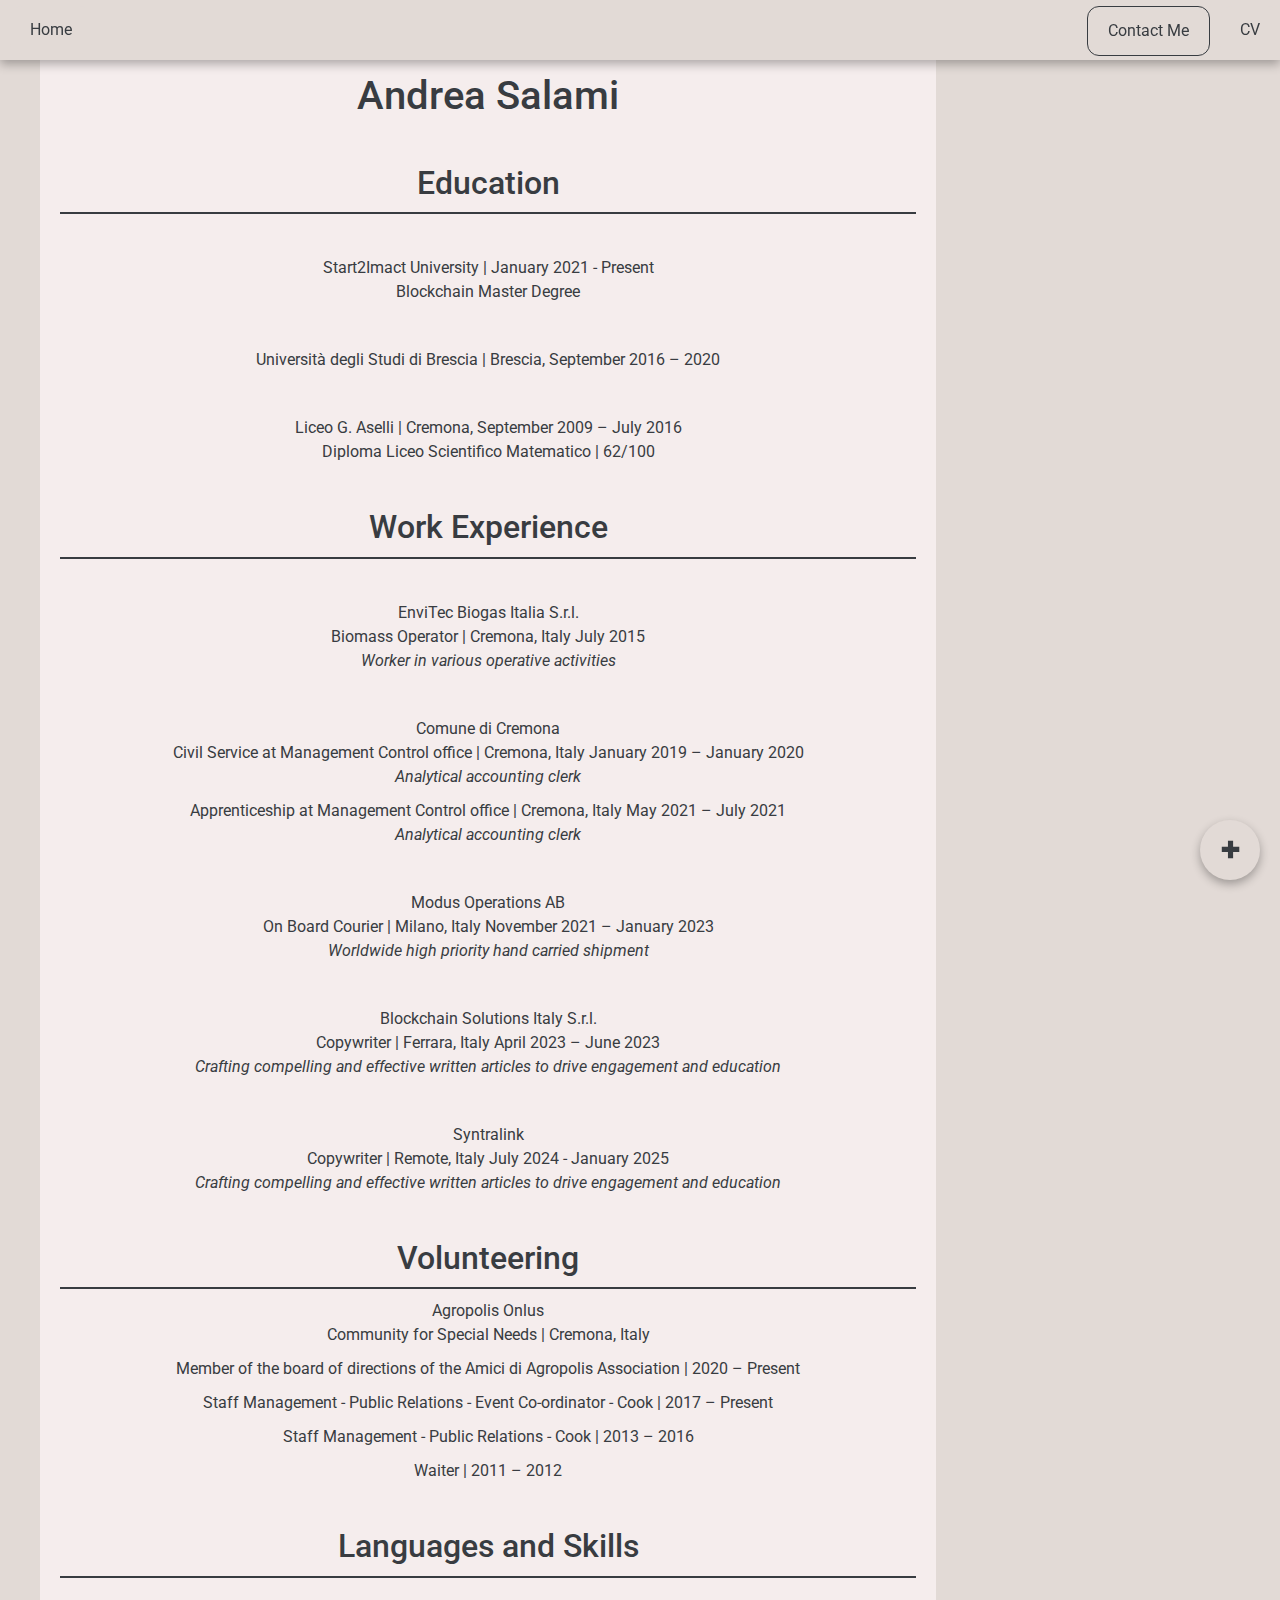
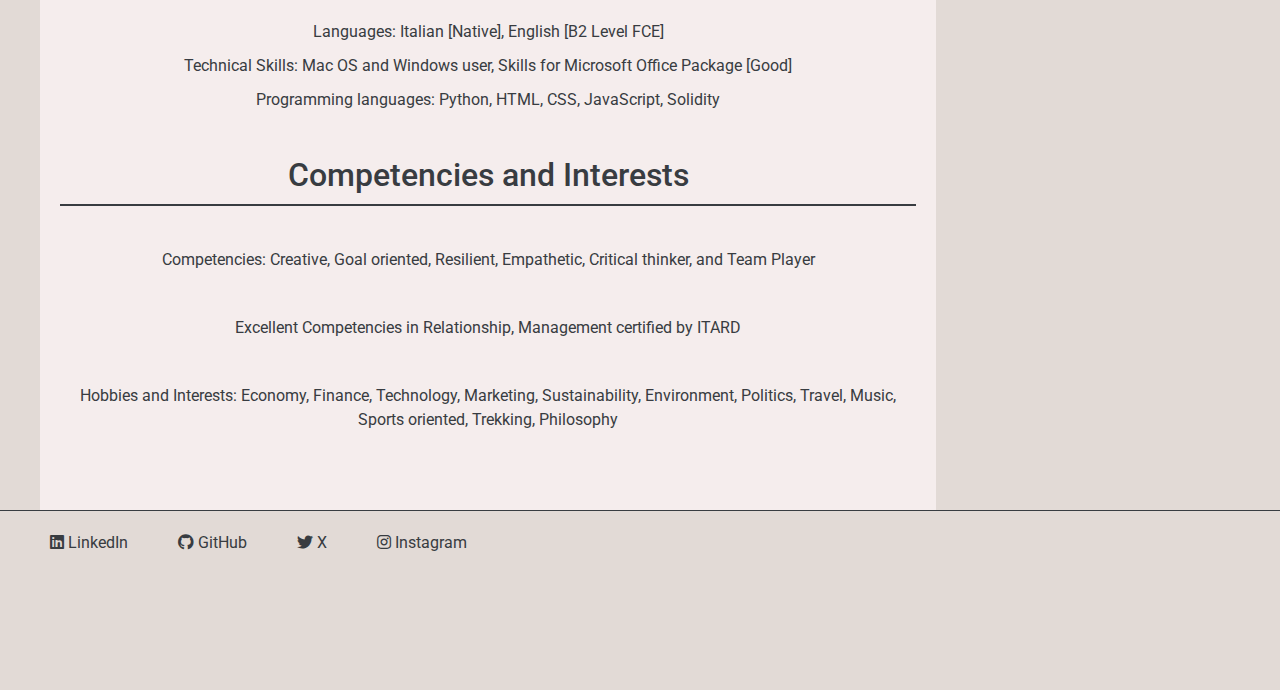
==== curriculum.html @ 58f9d983 "Here'my first commit" ====
<!DOCTYPE html>
<html lang="en">
<head>
    <meta charset="UTF-8">
    <meta name="viewport" content="width=device-width, initial-scale=1.0">
    <title>andreasalami.io/curriculum</title>

    <link rel="apple-touch-icon" sizes="180x180" href="/apple-touch-icon.png">
    <link rel="icon" type="image/png" sizes="32x32" href="/favicon-32x32.png">
    <link rel="icon" type="image/png" sizes="16x16" href="/favicon-16x16.png">
    <link rel="manifest" href="/site.webmanifest">
    <link rel="icon" href="/images/favicon.ico" type="image/x-icon">
    
    <link href="https://cdn.jsdelivr.net/npm/bootstrap@5.3.3/dist/css/bootstrap.min.css" rel="stylesheet">
    <link rel="stylesheet" href="styles.css">
    <link rel="preconnect" href="https://fonts.googleapis.com">
    <link rel="preconnect" href="https://fonts.gstatic.com" crossorigin>
    <link href="https://fonts.googleapis.com/css2?family=Roboto:ital,wght@0,100;0,300;0,400;0,500;0,700;0,900;1,100;1,300;1,400;1,500;1,700;1,900&display=swap" rel="stylesheet"> 
    <link rel="stylesheet" href="https://cdnjs.cloudflare.com/ajax/libs/font-awesome/5.15.3/css/all.min.css"> 

    <meta property="og:title" content="Andrea Salami - Curriculum">
    <meta property="og:description" content="Andrea Salami's Curriculum Vitae">
    <meta property="og:url" content="https://www.andreasalami.com/curriculum.html">
    <meta property="og:type" content="curriculum">

    <meta property="og:title" content="Andrea Salami - LinkedIn">
    <meta property="og:description" content="Visita il profilo LinkedIn di Andrea Salami">   
    <meta property="og:url" content="https://www.linkedin.com/in/andrea-salami-204908209/">
    <meta property="og:type" content="profile">

    <meta property="og:title" content="Andrea Salami - GitHub">
    <meta property="og:description" content="Visita il profilo GitHub di Andrea Salami">    
    <meta property="og:url" content="https://github.com/sala95">
    <meta property="og:type" content="profile">

    <meta property="og:title" content="Andrea Salami - X">
    <meta property="og:description" content="Visita il profilo X di Andrea Salami">
    <meta property="og:url" content="https://x.com/salami_andrea">
    <meta property="og:type" content="profile">

    <meta property="og:title" content="L'Agro ai Giovani - Instagram">
    <meta property="og:description" content="Visita il profilo Instagram di L'Agro ai Giovani">
    <meta property="og:url" content="https://www.instagram.com/lagroaigiovani/">
    <meta property="og:type" content="profile">
</head>
<body>
    <nav class="top-bar">
        <div class="home">
            <a href="index.html">Home</a>           
        </div>
        <div class="cv">
            <a href="curriculum.html">CV</a>           
        </div>
        <div class="contact">
            <a href="form.html">Contact Me</a>           
        </div>
    </nav>
    <div class="background">   
        <div class="curriculum-box">
            <header>
                <h1>Andrea Salami</h1>
            </header>
            <br>
            <section>
                <h2>Education</h2>
                <br>
                <p>Start2Imact University | January 2021 - Present<br>
                Blockchain Master Degree</p>
                <br>
                <p>Università degli Studi di Brescia | Brescia, September 2016 – 2020</p>
                <br>
                <p>Liceo G. Aselli | Cremona, September 2009 – July 2016<br>
                Diploma Liceo Scientifico Matematico | 62/100</p>
            </section>
            <br>
            <section>
                <h2>Work Experience</h2>
                <br>
                <p>EnviTec Biogas Italia S.r.l.<br>
                Biomass Operator | Cremona, Italy July 2015<br>
                <em>Worker in various operative activities</em></p>
                <br>
                <p>Comune di Cremona<br>
                Civil Service at Management Control office | Cremona, Italy January 2019 – January 2020<br>
                <em>Analytical accounting clerk</em></p>
                <p>Apprenticeship at Management Control office | Cremona, Italy May 2021 – July 2021<br>
                <em>Analytical accounting clerk</em></p>
                <br>
                <p>Modus Operations AB<br>
                On Board Courier | Milano, Italy November 2021 – January 2023<br>
                <em>Worldwide high priority hand carried shipment</em></p>
                <br>
                <p>Blockchain Solutions Italy S.r.l.<br>
                Copywriter | Ferrara, Italy April 2023 – June 2023<br>
                <em>Crafting compelling and effective written articles to drive engagement and education</em></p>
                <br>
                <p>Syntralink<br>
                Copywriter | Remote, Italy July 2024 - January 2025<br>
                <em>Crafting compelling and effective written articles to drive engagement and education</em></p>
            </section>
            <br>
            <section>
                <h2>Volunteering</h2>
                <p>Agropolis Onlus<br>
                Community for Special Needs | Cremona, Italy</p>
                <p>Member of the board of directions of the Amici di Agropolis Association | 2020 – Present</p>
                <p>Staff Management - Public Relations - Event Co-ordinator - Cook | 2017 – Present</p>
                <p>Staff Management - Public Relations - Cook | 2013 – 2016</p>
                <p>Waiter | 2011 – 2012</p>
            </section>
            <br>
            <section>
                <h2>Languages and Skills</h2>
                <br>
                <p>Languages: Italian [Native], English [B2 Level FCE]</p>
                <p>Technical Skills: Mac OS and Windows user, Skills for Microsoft Office Package [Good]</p>
                <p>Programming languages: Python, HTML, CSS, JavaScript, Solidity</p>
            </section>
            <br>
            <section>
                <h2>Competencies and Interests</h2>
                <br>
                <p>Competencies: Creative, Goal oriented, Resilient, Empathetic, Critical thinker, and Team Player</p>
                <br>
                <p>Excellent Competencies in Relationship, Management certified by ITARD</p>
                <br>
                <p>Hobbies and Interests: Economy, Finance, Technology, Marketing, Sustainability, Environment, Politics, Travel, Music, Sports oriented, Trekking, Philosophy</p>
                <br>
            </section>
        </div>   
    </div>
    <div class="sticky-menu">
        <input type="checkbox" id="menu-toggle">
        <label for="menu-toggle" class="menu-toggle-label"></label>
        <ul class="menu-items">
            <li><a href="index.html">Home</a></li>
            <li><a href="form.html">Form</a></li>
            <li><a href="curriculum.html">CV</a></li>
        </ul>
    </div>
    <nav class="bottom-bar">
        <div class="social-links">
            <a href="https://www.linkedin.com/in/andrea-salami-204908209/" target="_blank">
                <i class="fab fa-linkedin"></i> LinkedIn
            </a>
        </div>
        <br>
        <div class="social-links">
            <a href="https://github.com/sala95" target="_blank">
                <i class="fab fa-github"></i> GitHub
            </a>
        </div>
        <br>
        <div class="social-links">
            <a href="https://x.com/salami_andrea" target="_blank">
                <i class="fab fa-twitter"></i> X
            </a>
        </div>
        <div class="social-links">
            <a href="https://www.instagram.com/lagroaigiovani/" target="_blank">
                <i class="fab fa-instagram"></i> Instagram
            </a>
        </div>
    </nav>
</body>
</html>
---- styles.css ----
@charset "UTF-8";
* {
  margin: 0;
  padding: 0;
  box-sizing: border-box;
}

a {
  color: rgb(56, 60, 65);
  text-decoration: none;
  background-color: transparent;
}

.page {
  display: flex;
  flex-wrap: wrap;
  justify-content: flex-start;
}

/* From here top and bottom bar css */
.top-bar, .bottom-bar, .social-links, .menu-toggle-label, .menu-items a {
  background-color: rgb(226, 218, 214);
}

.top-bar {
  position: fixed;
  background-color: rgb(226, 218, 214);
  width: 100%;
  height: 60px;
  min-height: 60px;
  box-shadow: 0px 4px 10px 0px rgba(0, 0, 0, 0.3);
}

.bottom-bar {
  width: 100%;
  height: 180px;
  display: flex;
  justify-content: flex-start;
  font-family: "Roboto", sans-serif;
  font-weight: 400;
  border-top: solid 1px rgb(56, 60, 65);
}

.home {
  background-color: rgb(226, 218, 214);
  color: rgb(245, 237, 237) !important;
  padding: 12px 15px;
  margin: 6px 10px;
  font-family: "Roboto", sans-serif;
  font-weight: 400;
  text-align: center;
  text-decoration: none;
  padding-top: 12px;
  padding-bottom: 12px;
  padding-left: 20px;
  padding-right: 20px;
  border-radius: 12px;
  margin-bottom: 0px;
  margin-right: 0px;
  float: right;
  position: relative;
  cursor: pointer;
  float: left;
}

.cv {
  background-color: rgb(226, 218, 214);
  color: rgb(245, 237, 237) !important;
  padding: 12px 15px;
  margin: 6px 10px;
  font-family: "Roboto", sans-serif;
  font-weight: 400;
  text-align: center;
  text-decoration: none;
  padding-top: 12px;
  padding-bottom: 12px;
  padding-left: 20px;
  padding-right: 20px;
  border-radius: 12px;
  margin-bottom: 0px;
  margin-right: 0px;
  float: right;
  position: relative;
  cursor: pointer;
  border-radius: 12px;
  float: right;
}

.contact {
  background-color: rgb(226, 218, 214);
  color: rgb(245, 237, 237) !important;
  padding: 12px 15px;
  margin: 6px 10px;
  font-family: "Roboto", sans-serif;
  font-weight: 400;
  text-align: center;
  text-decoration: none;
  padding-top: 12px;
  padding-bottom: 12px;
  padding-left: 20px;
  padding-right: 20px;
  border-radius: 12px;
  margin-bottom: 0px;
  margin-right: 0px;
  float: right;
  position: relative;
  cursor: pointer;
  color: rgb(245, 237, 237) !important;
  border: solid 1px rgb(56, 60, 65);
  border-radius: 12px;
}

.background {
  background-color: rgb(226, 218, 214);
  width: 100%;
  height: -moz-fit-content;
  height: fit-content;
}

.social-links {
  background-color: rgb(226, 218, 214);
  color: rgb(56, 60, 65) !important;
  font-family: "Roboto", sans-serif;
  font-weight: 400;
  margin-left: 50px;
  padding-top: 20px;
}

/* From here specific css sticky menu */
.sticky-menu {
  background-color: rgb(226, 218, 214);
  color: rgb(56, 60, 65);
  border-radius: 50%;
  position: fixed;
  bottom: 20px;
  right: 20px;
}

#menu-toggle {
  display: none;
}

.menu-toggle-label {
  display: flex;
  justify-content: center;
  align-items: center;
  width: 60px;
  height: 60px;
  border-radius: 50%;
  color: rgb(56, 60, 65) !important;
  font-size: 24px;
  cursor: pointer;
  box-shadow: 0px 4px 10px 0px rgba(0, 0, 0, 0.3);
  position: relative;
}

.menu-toggle-label::before {
  content: "✖";
  position: absolute;
  transform: rotate(45deg);
  font-size: 24px;
  line-height: 60px;
  transition: transform 0.3s;
}

#menu-toggle:checked + .menu-toggle-label::before {
  content: "✖";
  transform: rotate(0deg);
}

.menu-items {
  display: none;
  position: absolute;
  bottom: 70px;
  right: 0;
  list-style: none;
  padding: 0;
  margin: 0;
}

#menu-toggle:checked ~ .menu-items {
  display: block;
}

.menu-items li {
  margin-bottom: 10px;
}

.menu-items a {
  display: block;
  width: 60px;
  height: 60px;
  background-color: rgb(226, 218, 214);
  border-radius: 50%;
  color: rgb(56, 60, 65);
  font-family: "Roboto", sans-serif;
  font-weight: 400;
  font-style: normal;
  text-align: center;
  text-decoration: none;
  text-align: center;
  line-height: 60px;
  box-shadow: 0px 4px 10px 0px rgba(0, 0, 0, 0.3);
}

/* From here specific css index */
.bio, .coding, .volontar, .hobbies {
  display: flex;
  justify-content: center;
  align-items: center;
}

.bio {
  background-color: rgb(245, 237, 237);
  color: rgb(56, 60, 65);
  width: 100%;
  height: -moz-fit-content;
  height: fit-content;
  padding-top: 80px;
  padding-bottom: 15px;
  display: flex;
  flex-direction: row;
}
.bio .profile-image {
  display: flex;
  align-items: flex-start;
  justify-content: flex-start;
  padding-left: 30px;
  padding-right: 30px;
  padding-top: 20px;
  padding-bottom: 30px;
}
.bio .profile-image img {
  max-width: 100%;
  height: auto;
  border-style: solid;
  border-width: 5px;
  border-radius: 50%;
}
.bio .bio-text {
  font-family: "Roboto", sans-serif;
  font-weight: 300;
  font-style: normal;
  text-align: left;
  color: rgb(56, 60, 65);
  max-height: 100%;
}
.bio .empty-space {
  background-color: rgb(245, 237, 237);
  width: 100%;
}

.coding {
  font-family: "Roboto", sans-serif;
  font-weight: 300;
  font-style: normal;
  text-align: left;
  color: rgb(56, 60, 65);
  background-color: rgb(226, 218, 214);
  color: black;
  width: 100%;
  height: -moz-fit-content;
  height: fit-content;
  padding-top: 20px;
  padding-bottom: 30px;
  padding-left: 10%;
}

.volontar, .hobbies {
  font-family: "Roboto", sans-serif;
  font-weight: 300;
  font-style: normal;
  text-align: left;
  color: rgb(56, 60, 65);
  display: flex;
  flex-direction: column;
  justify-content: center;
  align-items: center;
  padding-top: 20px;
  padding-bottom: 20px;
  min-height: 380px;
}

.volontar {
  background-color: rgb(245, 237, 237);
  min-height: 380px;
}

.hobbies {
  background-color: rgb(56, 60, 65);
  color: rgb(226, 218, 214);
  min-height: 380px;
}

/* From here specific css curriculum */
.curriculum-box {
  width: 70%;
  height: -moz-fit-content;
  height: fit-content;
  background-color: rgb(245, 237, 237);
  font-family: "Roboto", sans-serif;
  color: rgb(56, 60, 65);
  text-align: center;
  margin: 0 40px;
  padding-top: 72px;
  padding-left: 20px;
  padding-right: 20px;
  padding-bottom: 24px;
  margin-right: 0px;
  /*box-shadow: 0px 5px 5px $text-color;*/
}

header {
  text-align: center;
  margin-bottom: 20px;
}

header h1 {
  margin: 0;
  font-size: 2.5em;
  color: rgb(56, 60, 65);
}

header p {
  margin: 5px 0;
  color: rgb(56, 60, 65);
}

section {
  margin-bottom: 20px;
}

section h2 {
  border-bottom: 2px solid rgb(56, 60, 65);
  padding-bottom: 10px;
  color: rgb(56, 60, 65);
}

section p {
  margin: 10px 0;
}

/* From here specific css form */
.compile-box {
  width: 80%;
  height: -moz-fit-content;
  height: fit-content;
  min-height: 1200px;
  background-color: rgb(245, 237, 237);
  color: rgb(56, 60, 65);
  border-radius: 3px;
  padding-top: 100px;
  padding-left: 50px;
  padding-right: 30px;
  margin-left: 40px;
  margin-right: 40px;
  font-family: "Roboto", sans-serif;
  text-align: left;
  text-decoration: none;
  font-size: 16px;
  box-sizing: border-box;
  /*box-shadow: 0px 5px 5px $text-color;*/
}

.compile {
  min-height: 40px;
  width: 80%;
  margin-bottom: 40px;
  display: flex;
  justify-content: flex-start;
  flex-direction: column;
  flex-wrap: wrap;
}

.compile input[type=text],
.compile input[type=email] {
  background-color: rgb(255, 255, 255);
  border: 1px solid rgb(56, 60, 65);
  border-radius: 3px;
  width: 30%;
  padding: 7px;
  font-size: 14px;
}

.submit {
  background-color: rgb(226, 218, 214);
  color: rgb(245, 237, 237) !important;
  padding: 12px 15px;
  margin: 6px 10px;
  font-family: "Roboto", sans-serif;
  font-weight: 400;
  text-align: center;
  text-decoration: none;
  padding-top: 12px;
  padding-bottom: 12px;
  padding-left: 20px;
  padding-right: 20px;
  border-radius: 12px;
  margin-bottom: 0px;
  margin-right: 0px;
  float: right;
  position: relative;
  cursor: pointer;
  color: rgb(56, 60, 65) !important;
  border: solid 1px rgb(56, 60, 65);
  font-size: medium;
  position: relative;
}

@media only screen and (min-width: 401px) and (max-width: 960px) {
  .bio, .coding {
    width: 100%;
  }
  .volontar, .hobbies {
    width: 50%;
    float: left;
    min-height: 800px;
  }
}
@media only screen and (min-width: 961px) {
  .bio, .coding {
    width: 100%;
    height: 600px;
    margin: 0 auto;
  }
  .volontar, .hobbies {
    width: 50%;
    height: 500px;
    float: left;
  }
}/*# sourceMappingURL=styles.css.map */
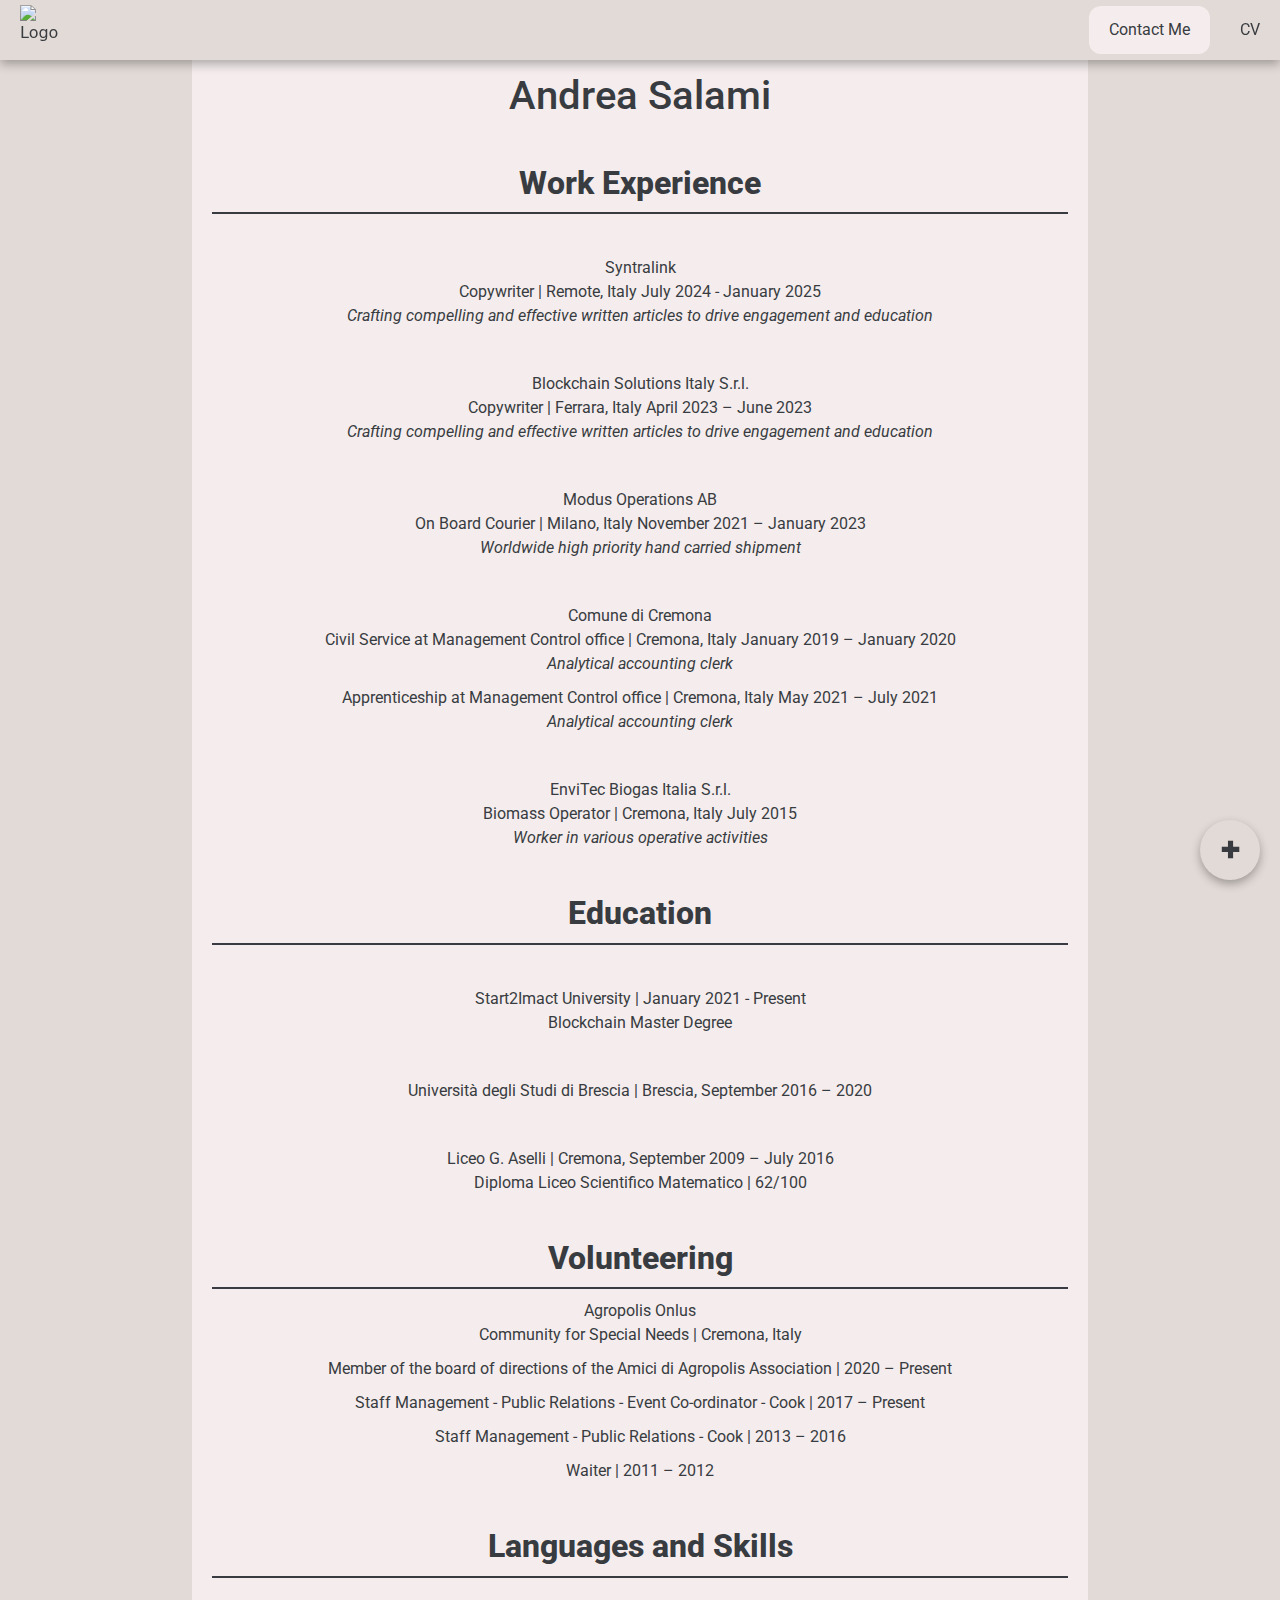
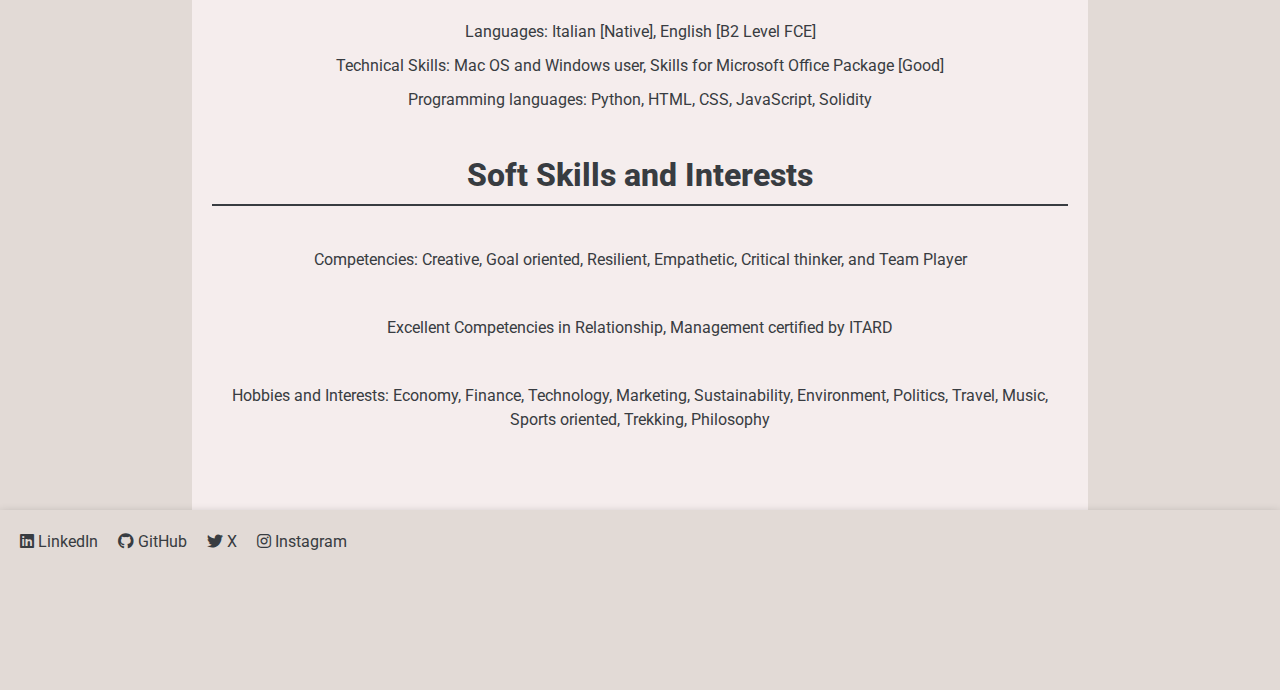
==== commit 2117c69c: "new curriculum layout" ====
--- a/curriculum.html
+++ b/curriculum.html
@@ -4,12 +4,7 @@
     <meta charset="UTF-8">
     <meta name="viewport" content="width=device-width, initial-scale=1.0">
     <title>andreasalami.io/curriculum</title>
-
-    <link rel="apple-touch-icon" sizes="180x180" href="/apple-touch-icon.png">
-    <link rel="icon" type="image/png" sizes="32x32" href="/favicon-32x32.png">
-    <link rel="icon" type="image/png" sizes="16x16" href="/favicon-16x16.png">
-    <link rel="manifest" href="/site.webmanifest">
-    <link rel="icon" href="/images/favicon.ico" type="image/x-icon">
+    <link rel="icon" href="/images/favicon.svg" type="image/x-icon">
     
     <link href="https://cdn.jsdelivr.net/npm/bootstrap@5.3.3/dist/css/bootstrap.min.css" rel="stylesheet">
     <link rel="stylesheet" href="styles.css">
@@ -30,7 +25,7 @@
 
     <meta property="og:title" content="Andrea Salami - GitHub">
     <meta property="og:description" content="Visita il profilo GitHub di Andrea Salami">    
-    <meta property="og:url" content="https://github.com/sala95">
+    <meta property="og:url" content="https://github.com/andreasalami">
     <meta property="og:type" content="profile">
 
     <meta property="og:title" content="Andrea Salami - X">
@@ -45,8 +40,8 @@
 </head>
 <body>
     <nav class="top-bar">
-        <div class="home">
-            <a href="index.html">Home</a>           
+        <div class="logo">
+            <a href="index.html"><img src="images/logo.png" alt="Logo" class="img-fluid"></a>           
         </div>
         <div class="cv">
             <a href="curriculum.html">CV</a>           
@@ -62,6 +57,32 @@
             </header>
             <br>
             <section>
+                <h2>Work Experience</h2>
+                <br>
+                <p>Syntralink<br>
+                Copywriter | Remote, Italy July 2024 - January 2025<br>
+                <em>Crafting compelling and effective written articles to drive engagement and education</em></p>
+                <br>
+                <p>Blockchain Solutions Italy S.r.l.<br>
+                Copywriter | Ferrara, Italy April 2023 – June 2023<br>
+                <em>Crafting compelling and effective written articles to drive engagement and education</em></p>
+                <br>
+                <p>Modus Operations AB<br>
+                On Board Courier | Milano, Italy November 2021 – January 2023<br>
+                <em>Worldwide high priority hand carried shipment</em></p>
+                <br>
+                <p>Comune di Cremona<br>
+                Civil Service at Management Control office | Cremona, Italy January 2019 – January 2020<br>
+                <em>Analytical accounting clerk</em></p>
+                <p>Apprenticeship at Management Control office | Cremona, Italy May 2021 – July 2021<br>
+                <em>Analytical accounting clerk</em></p>
+                <br>
+                <p>EnviTec Biogas Italia S.r.l.<br>
+                Biomass Operator | Cremona, Italy July 2015<br>
+                <em>Worker in various operative activities</em></p>
+            </section>
+            <br>
+            <section>
                 <h2>Education</h2>
                 <br>
                 <p>Start2Imact University | January 2021 - Present<br>
@@ -71,32 +92,6 @@
                 <br>
                 <p>Liceo G. Aselli | Cremona, September 2009 – July 2016<br>
                 Diploma Liceo Scientifico Matematico | 62/100</p>
-            </section>
-            <br>
-            <section>
-                <h2>Work Experience</h2>
-                <br>
-                <p>EnviTec Biogas Italia S.r.l.<br>
-                Biomass Operator | Cremona, Italy July 2015<br>
-                <em>Worker in various operative activities</em></p>
-                <br>
-                <p>Comune di Cremona<br>
-                Civil Service at Management Control office | Cremona, Italy January 2019 – January 2020<br>
-                <em>Analytical accounting clerk</em></p>
-                <p>Apprenticeship at Management Control office | Cremona, Italy May 2021 – July 2021<br>
-                <em>Analytical accounting clerk</em></p>
-                <br>
-                <p>Modus Operations AB<br>
-                On Board Courier | Milano, Italy November 2021 – January 2023<br>
-                <em>Worldwide high priority hand carried shipment</em></p>
-                <br>
-                <p>Blockchain Solutions Italy S.r.l.<br>
-                Copywriter | Ferrara, Italy April 2023 – June 2023<br>
-                <em>Crafting compelling and effective written articles to drive engagement and education</em></p>
-                <br>
-                <p>Syntralink<br>
-                Copywriter | Remote, Italy July 2024 - January 2025<br>
-                <em>Crafting compelling and effective written articles to drive engagement and education</em></p>
             </section>
             <br>
             <section>
@@ -118,7 +113,7 @@
             </section>
             <br>
             <section>
-                <h2>Competencies and Interests</h2>
+                <h2>Soft Skills and Interests</h2>
                 <br>
                 <p>Competencies: Creative, Goal oriented, Resilient, Empathetic, Critical thinker, and Team Player</p>
                 <br>
@@ -146,7 +141,7 @@
         </div>
         <br>
         <div class="social-links">
-            <a href="https://github.com/sala95" target="_blank">
+            <a href="https://github.com/andreasalami" target="_blank">
                 <i class="fab fa-github"></i> GitHub
             </a>
         </div>
--- a/styles.css
+++ b/styles.css
@@ -11,6 +11,11 @@
   background-color: transparent;
 }
 
+h2 {
+  font-size: 2em;
+  font-weight: 800;
+}
+
 .page {
   display: flex;
   flex-wrap: wrap;
@@ -26,9 +31,11 @@
   position: fixed;
   background-color: rgb(226, 218, 214);
   width: 100%;
+  max-width: 100vw;
   height: 60px;
   min-height: 60px;
   box-shadow: 0px 4px 10px 0px rgba(0, 0, 0, 0.3);
+  z-index: 10;
 }
 
 .bottom-bar {
@@ -38,10 +45,18 @@
   justify-content: flex-start;
   font-family: "Roboto", sans-serif;
   font-weight: 400;
-  border-top: solid 1px rgb(56, 60, 65);
-}
-
-.home {
+  box-shadow: 0px 4px 10px 0px rgba(0, 0, 0, 0.3);
+}
+
+.logo {
+  float: left;
+  max-width: 50px;
+  max-height: 50px;
+  margin-top: 5px;
+  margin-left: 20px;
+}
+
+.cv {
   background-color: rgb(226, 218, 214);
   color: rgb(245, 237, 237) !important;
   padding: 12px 15px;
@@ -60,10 +75,12 @@
   float: right;
   position: relative;
   cursor: pointer;
-  float: left;
-}
-
-.cv {
+  background-color: transparent;
+  float: right;
+  border-radius: 12px;
+}
+
+.contact {
   background-color: rgb(226, 218, 214);
   color: rgb(245, 237, 237) !important;
   padding: 12px 15px;
@@ -82,11 +99,307 @@
   float: right;
   position: relative;
   cursor: pointer;
+  float: right;
+  background-color: rgb(245, 237, 237);
+  color: rgb(245, 237, 237);
+  border: none;
   border-radius: 12px;
-  float: right;
-}
-
-.contact {
+}
+
+.background {
+  background-color: rgb(226, 218, 214);
+  width: 100%;
+  height: -moz-fit-content;
+  height: fit-content;
+}
+
+.social-links {
+  background-color: rgb(226, 218, 214);
+  color: rgb(56, 60, 65) !important;
+  font-family: "Roboto", sans-serif;
+  font-weight: 400;
+  margin-left: 20px;
+  padding-top: 20px;
+}
+
+/* From here specific css sticky menu */
+.sticky-menu {
+  background-color: rgb(226, 218, 214);
+  color: rgb(56, 60, 65);
+  border-radius: 50%;
+  position: fixed;
+  bottom: 20px;
+  right: 20px;
+}
+
+#menu-toggle {
+  display: none;
+}
+
+.menu-toggle-label {
+  display: flex;
+  justify-content: center;
+  align-items: center;
+  width: 60px;
+  height: 60px;
+  border-radius: 50%;
+  color: rgb(56, 60, 65) !important;
+  font-size: 24px;
+  cursor: pointer;
+  box-shadow: 0px 4px 10px 0px rgba(0, 0, 0, 0.3);
+  position: relative;
+}
+
+.menu-toggle-label::before {
+  content: "✖";
+  position: absolute;
+  transform: rotate(45deg);
+  font-size: 24px;
+  line-height: 60px;
+  transition: transform 0.3s;
+}
+
+#menu-toggle:checked + .menu-toggle-label::before {
+  content: "✖";
+  transform: rotate(0deg);
+}
+
+.menu-items {
+  display: none;
+  position: absolute;
+  bottom: 70px;
+  right: 0;
+  list-style: none;
+  padding: 0;
+  margin: 0;
+}
+
+#menu-toggle:checked ~ .menu-items {
+  display: block;
+}
+
+.menu-items li {
+  margin-bottom: 10px;
+}
+
+.menu-items a {
+  display: block;
+  width: 60px;
+  height: 60px;
+  background-color: rgb(226, 218, 214);
+  border-radius: 50%;
+  color: rgb(56, 60, 65);
+  font-family: "Roboto", sans-serif;
+  font-weight: 400;
+  font-style: normal;
+  text-align: center;
+  text-decoration: none;
+  text-align: center;
+  line-height: 60px;
+  box-shadow: 0px 4px 10px 0px rgba(0, 0, 0, 0.3);
+}
+
+/* From here specific css index */
+.bio, .coding, .volontar, .hobbies {
+  display: flex;
+  justify-content: center;
+  align-items: center;
+}
+
+.bio {
+  background-color: rgb(245, 237, 237);
+  color: rgb(56, 60, 65);
+  width: 100%;
+  height: -moz-fit-content;
+  height: fit-content;
+  padding-top: 80px;
+  padding-bottom: 15px;
+  display: flex;
+  flex-direction: row;
+}
+.bio .profile-image {
+  display: flex;
+  align-items: flex-start;
+  justify-content: flex-start;
+  max-width: 900px;
+  max-height: 900px;
+  padding-left: 10%;
+  padding-right: 30px;
+  padding-bottom: 30px;
+  border-radius: 50%;
+}
+.bio .profile-image img {
+  min-width: 65px;
+  min-height: 65px;
+  max-width: auto;
+  height: auto;
+  border-radius: 50%;
+  aspect-ratio: 1/1;
+  -o-object-fit: cover;
+     object-fit: cover;
+}
+.bio .bio-text {
+  font-family: "Roboto", sans-serif;
+  font-weight: 300;
+  font-style: normal;
+  text-align: left;
+  color: rgb(56, 60, 65);
+  max-height: 100%;
+}
+.bio .empty-space {
+  background-color: rgb(245, 237, 237);
+  width: 100%;
+}
+
+.coding {
+  font-family: "Roboto", sans-serif;
+  font-weight: 300;
+  font-style: normal;
+  text-align: left;
+  color: rgb(56, 60, 65);
+  background-color: rgb(226, 218, 214);
+  color: rgb(56, 60, 65);
+  width: 100%;
+  height: -moz-fit-content;
+  height: fit-content;
+  padding-top: 20px;
+  padding-bottom: 30px;
+  padding-left: 10%;
+}
+.coding .skills {
+  height: -moz-fit-content;
+  height: fit-content;
+  color: rgb(56, 60, 65);
+  padding-top: 0px;
+  padding-bottom: 30px;
+  padding-right: 0px;
+}
+
+.volontar, .hobbies {
+  font-family: "Roboto", sans-serif;
+  font-weight: 300;
+  font-style: normal;
+  text-align: left;
+  color: rgb(56, 60, 65);
+  display: flex;
+  flex-direction: column;
+  justify-content: center;
+  align-items: center;
+  padding-top: 20px;
+  padding-bottom: 20px;
+  min-height: 380px;
+}
+
+.volontar {
+  background-color: rgb(245, 237, 237);
+  min-height: 380px;
+}
+
+.hobbies {
+  background-color: rgb(56, 60, 65);
+  color: rgb(226, 218, 214);
+  min-height: 380px;
+}
+
+/* From here specific css curriculum */
+.curriculum-box {
+  width: 70%;
+  height: -moz-fit-content;
+  height: fit-content;
+  background-color: rgb(245, 237, 237);
+  font-family: "Roboto", sans-serif;
+  color: rgb(56, 60, 65);
+  text-align: center;
+  margin-left: 15%;
+  margin-right: 15%;
+  padding-top: 72px;
+  padding-left: 20px;
+  padding-right: 20px;
+  padding-bottom: 24px;
+  margin-right: 0px;
+}
+
+header {
+  text-align: center;
+  margin-bottom: 20px;
+}
+
+header h1 {
+  margin: 0;
+  font-size: 2.5em;
+  color: rgb(56, 60, 65);
+}
+
+header p {
+  margin: 5px 0;
+  color: rgb(56, 60, 65);
+}
+
+section {
+  margin-bottom: 20px;
+}
+
+section h2 {
+  border-bottom: 2px solid rgb(56, 60, 65);
+  padding-bottom: 10px;
+  color: rgb(56, 60, 65);
+}
+
+section p {
+  margin: 10px 0;
+}
+
+/* From here specific css form */
+.compile-box {
+  width: 80%;
+  height: -moz-fit-content;
+  height: fit-content;
+  min-height: 1200px;
+  background-color: rgb(245, 237, 237);
+  color: rgb(56, 60, 65);
+  border-radius: 3px;
+  padding-top: 100px;
+  padding-left: 50px;
+  padding-right: 30px;
+  margin-left: 10%;
+  margin-right: 10%;
+  font-family: "Roboto", sans-serif;
+  text-align: left;
+  text-decoration: none;
+  font-size: 16px;
+  box-sizing: border-box;
+}
+
+.compile {
+  min-height: 40px;
+  width: 80%;
+  margin-bottom: 40px;
+  display: flex;
+  justify-content: flex-start;
+  flex-direction: column;
+  flex-wrap: wrap;
+}
+
+.compile input[type=text],
+.compile input[type=email] {
+  background-color: rgb(255, 255, 255);
+  border: none;
+  border-radius: 3px;
+  width: 90%;
+  padding: 7px;
+  font-size: 14px;
+}
+
+.compile textarea {
+  background-color: rgb(255, 255, 255);
+  border: none;
+  border-radius: 3px;
+  width: 100%;
+  padding: 7px;
+  font-size: 14px;
+}
+
+.submit {
   background-color: rgb(226, 218, 214);
   color: rgb(245, 237, 237) !important;
   padding: 12px 15px;
@@ -105,310 +418,25 @@
   float: right;
   position: relative;
   cursor: pointer;
+  background-color: rgb(56, 60, 65);
   color: rgb(245, 237, 237) !important;
-  border: solid 1px rgb(56, 60, 65);
-  border-radius: 12px;
-}
-
-.background {
-  background-color: rgb(226, 218, 214);
-  width: 100%;
-  height: -moz-fit-content;
-  height: fit-content;
-}
-
-.social-links {
-  background-color: rgb(226, 218, 214);
-  color: rgb(56, 60, 65) !important;
-  font-family: "Roboto", sans-serif;
-  font-weight: 400;
-  margin-left: 50px;
-  padding-top: 20px;
-}
-
-/* From here specific css sticky menu */
-.sticky-menu {
-  background-color: rgb(226, 218, 214);
-  color: rgb(56, 60, 65);
-  border-radius: 50%;
-  position: fixed;
-  bottom: 20px;
-  right: 20px;
-}
-
-#menu-toggle {
-  display: none;
-}
-
-.menu-toggle-label {
-  display: flex;
-  justify-content: center;
-  align-items: center;
-  width: 60px;
-  height: 60px;
-  border-radius: 50%;
-  color: rgb(56, 60, 65) !important;
-  font-size: 24px;
-  cursor: pointer;
-  box-shadow: 0px 4px 10px 0px rgba(0, 0, 0, 0.3);
-  position: relative;
-}
-
-.menu-toggle-label::before {
-  content: "✖";
-  position: absolute;
-  transform: rotate(45deg);
-  font-size: 24px;
-  line-height: 60px;
-  transition: transform 0.3s;
-}
-
-#menu-toggle:checked + .menu-toggle-label::before {
-  content: "✖";
-  transform: rotate(0deg);
-}
-
-.menu-items {
-  display: none;
-  position: absolute;
-  bottom: 70px;
-  right: 0;
-  list-style: none;
-  padding: 0;
-  margin: 0;
-}
-
-#menu-toggle:checked ~ .menu-items {
-  display: block;
-}
-
-.menu-items li {
-  margin-bottom: 10px;
-}
-
-.menu-items a {
-  display: block;
-  width: 60px;
-  height: 60px;
-  background-color: rgb(226, 218, 214);
-  border-radius: 50%;
-  color: rgb(56, 60, 65);
-  font-family: "Roboto", sans-serif;
-  font-weight: 400;
-  font-style: normal;
-  text-align: center;
-  text-decoration: none;
-  text-align: center;
-  line-height: 60px;
-  box-shadow: 0px 4px 10px 0px rgba(0, 0, 0, 0.3);
-}
-
-/* From here specific css index */
-.bio, .coding, .volontar, .hobbies {
-  display: flex;
-  justify-content: center;
-  align-items: center;
-}
-
-.bio {
-  background-color: rgb(245, 237, 237);
-  color: rgb(56, 60, 65);
-  width: 100%;
-  height: -moz-fit-content;
-  height: fit-content;
-  padding-top: 80px;
-  padding-bottom: 15px;
-  display: flex;
-  flex-direction: row;
-}
-.bio .profile-image {
-  display: flex;
-  align-items: flex-start;
-  justify-content: flex-start;
-  padding-left: 30px;
-  padding-right: 30px;
-  padding-top: 20px;
-  padding-bottom: 30px;
-}
-.bio .profile-image img {
-  max-width: 100%;
-  height: auto;
-  border-style: solid;
-  border-width: 5px;
-  border-radius: 50%;
-}
-.bio .bio-text {
-  font-family: "Roboto", sans-serif;
-  font-weight: 300;
-  font-style: normal;
-  text-align: left;
-  color: rgb(56, 60, 65);
-  max-height: 100%;
-}
-.bio .empty-space {
-  background-color: rgb(245, 237, 237);
-  width: 100%;
-}
-
-.coding {
-  font-family: "Roboto", sans-serif;
-  font-weight: 300;
-  font-style: normal;
-  text-align: left;
-  color: rgb(56, 60, 65);
-  background-color: rgb(226, 218, 214);
-  color: black;
-  width: 100%;
-  height: -moz-fit-content;
-  height: fit-content;
-  padding-top: 20px;
-  padding-bottom: 30px;
-  padding-left: 10%;
-}
-
-.volontar, .hobbies {
-  font-family: "Roboto", sans-serif;
-  font-weight: 300;
-  font-style: normal;
-  text-align: left;
-  color: rgb(56, 60, 65);
-  display: flex;
-  flex-direction: column;
-  justify-content: center;
-  align-items: center;
-  padding-top: 20px;
-  padding-bottom: 20px;
-  min-height: 380px;
-}
-
-.volontar {
-  background-color: rgb(245, 237, 237);
-  min-height: 380px;
-}
-
-.hobbies {
-  background-color: rgb(56, 60, 65);
-  color: rgb(226, 218, 214);
-  min-height: 380px;
-}
-
-/* From here specific css curriculum */
-.curriculum-box {
-  width: 70%;
-  height: -moz-fit-content;
-  height: fit-content;
-  background-color: rgb(245, 237, 237);
-  font-family: "Roboto", sans-serif;
-  color: rgb(56, 60, 65);
-  text-align: center;
-  margin: 0 40px;
-  padding-top: 72px;
-  padding-left: 20px;
-  padding-right: 20px;
-  padding-bottom: 24px;
-  margin-right: 0px;
-  /*box-shadow: 0px 5px 5px $text-color;*/
-}
-
-header {
-  text-align: center;
-  margin-bottom: 20px;
-}
-
-header h1 {
-  margin: 0;
-  font-size: 2.5em;
-  color: rgb(56, 60, 65);
-}
-
-header p {
-  margin: 5px 0;
-  color: rgb(56, 60, 65);
-}
-
-section {
-  margin-bottom: 20px;
-}
-
-section h2 {
-  border-bottom: 2px solid rgb(56, 60, 65);
-  padding-bottom: 10px;
-  color: rgb(56, 60, 65);
-}
-
-section p {
-  margin: 10px 0;
-}
-
-/* From here specific css form */
-.compile-box {
-  width: 80%;
-  height: -moz-fit-content;
-  height: fit-content;
-  min-height: 1200px;
-  background-color: rgb(245, 237, 237);
-  color: rgb(56, 60, 65);
-  border-radius: 3px;
-  padding-top: 100px;
-  padding-left: 50px;
-  padding-right: 30px;
-  margin-left: 40px;
-  margin-right: 40px;
-  font-family: "Roboto", sans-serif;
-  text-align: left;
-  text-decoration: none;
-  font-size: 16px;
-  box-sizing: border-box;
-  /*box-shadow: 0px 5px 5px $text-color;*/
-}
-
-.compile {
-  min-height: 40px;
-  width: 80%;
-  margin-bottom: 40px;
-  display: flex;
-  justify-content: flex-start;
-  flex-direction: column;
-  flex-wrap: wrap;
-}
-
-.compile input[type=text],
-.compile input[type=email] {
-  background-color: rgb(255, 255, 255);
-  border: 1px solid rgb(56, 60, 65);
-  border-radius: 3px;
-  width: 30%;
-  padding: 7px;
-  font-size: 14px;
-}
-
-.submit {
-  background-color: rgb(226, 218, 214);
-  color: rgb(245, 237, 237) !important;
-  padding: 12px 15px;
-  margin: 6px 10px;
-  font-family: "Roboto", sans-serif;
-  font-weight: 400;
-  text-align: center;
-  text-decoration: none;
-  padding-top: 12px;
-  padding-bottom: 12px;
-  padding-left: 20px;
-  padding-right: 20px;
-  border-radius: 12px;
-  margin-bottom: 0px;
-  margin-right: 0px;
-  float: right;
-  position: relative;
-  cursor: pointer;
-  color: rgb(56, 60, 65) !important;
-  border: solid 1px rgb(56, 60, 65);
+  border: none;
   font-size: medium;
   position: relative;
 }
 
 @media only screen and (min-width: 401px) and (max-width: 960px) {
-  .bio, .coding {
+  h2 {
+    font-size: 1.5em;
+  }
+  .bio {
+    width: 100%;
+  }
+  .bio .profile-image {
+    min-width: 100px;
+    min-height: 100px;
+  }
+  .coding {
     width: 100%;
   }
   .volontar, .hobbies {
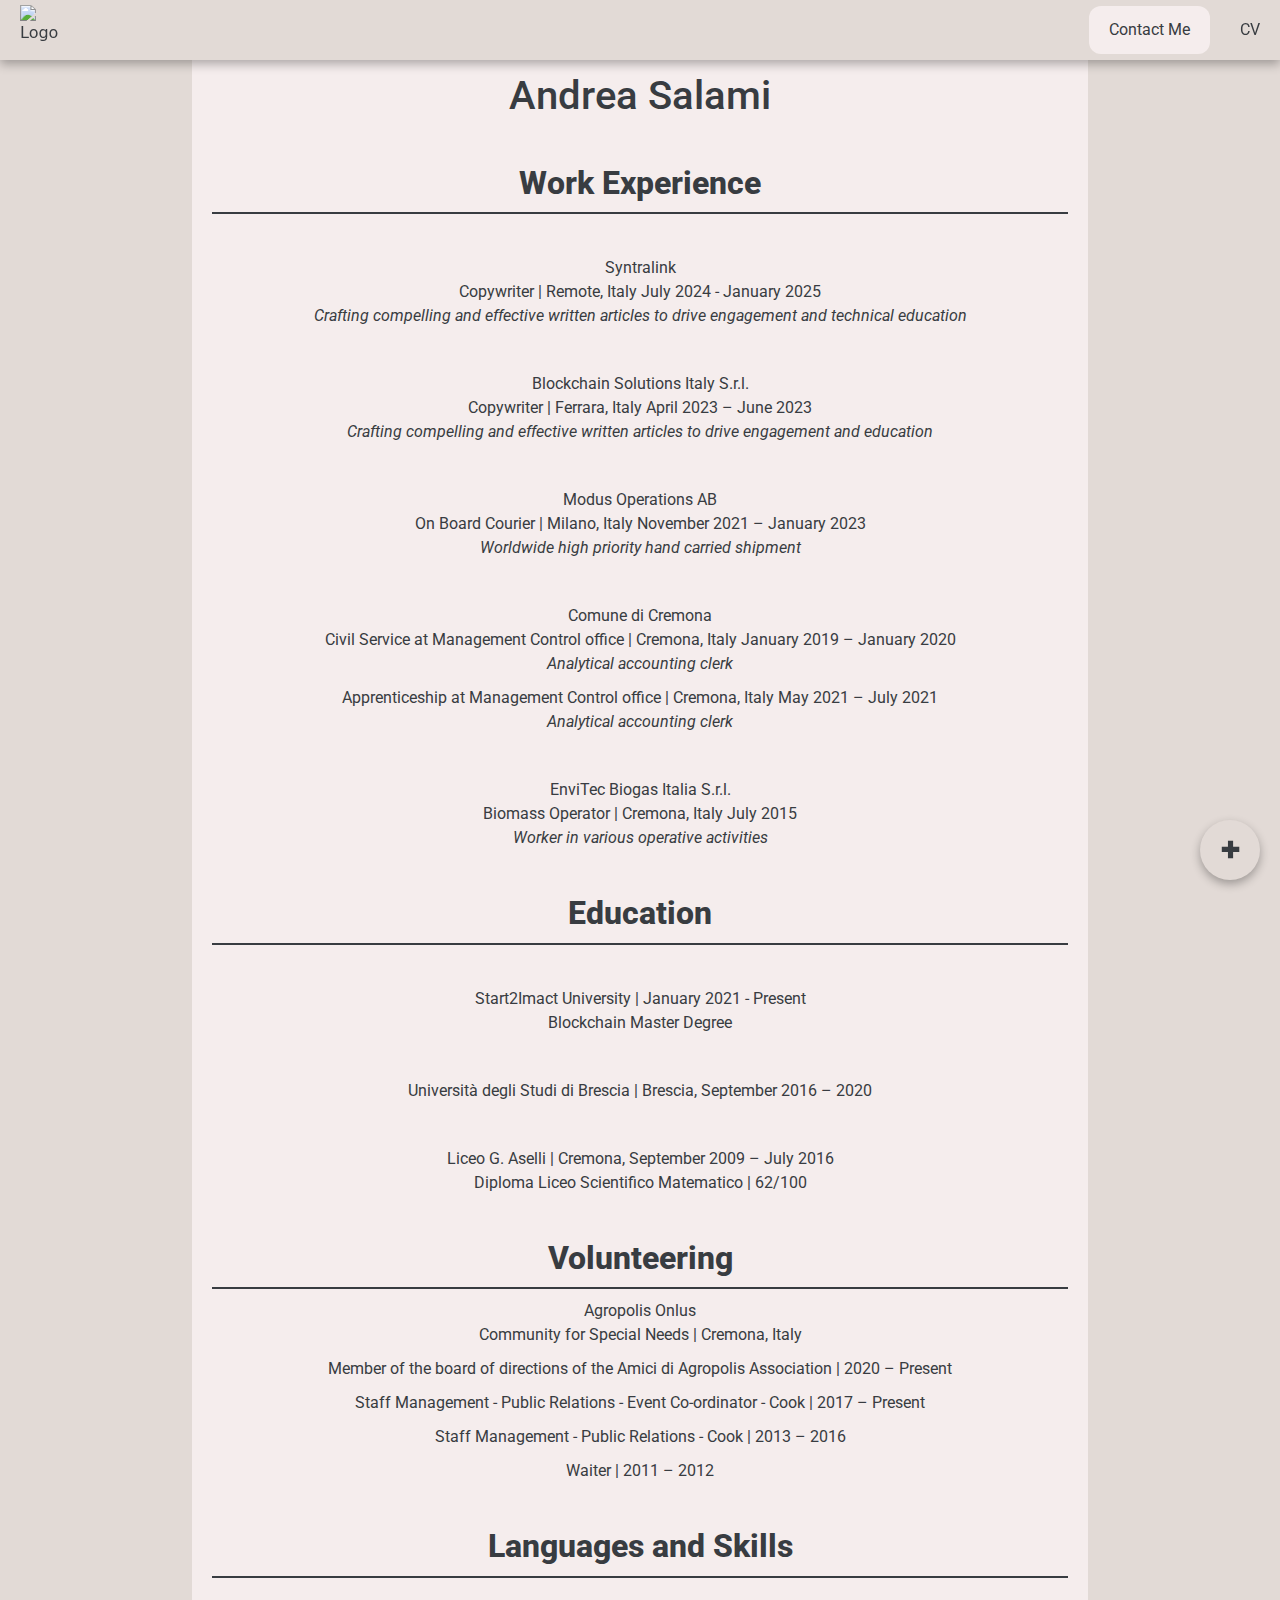
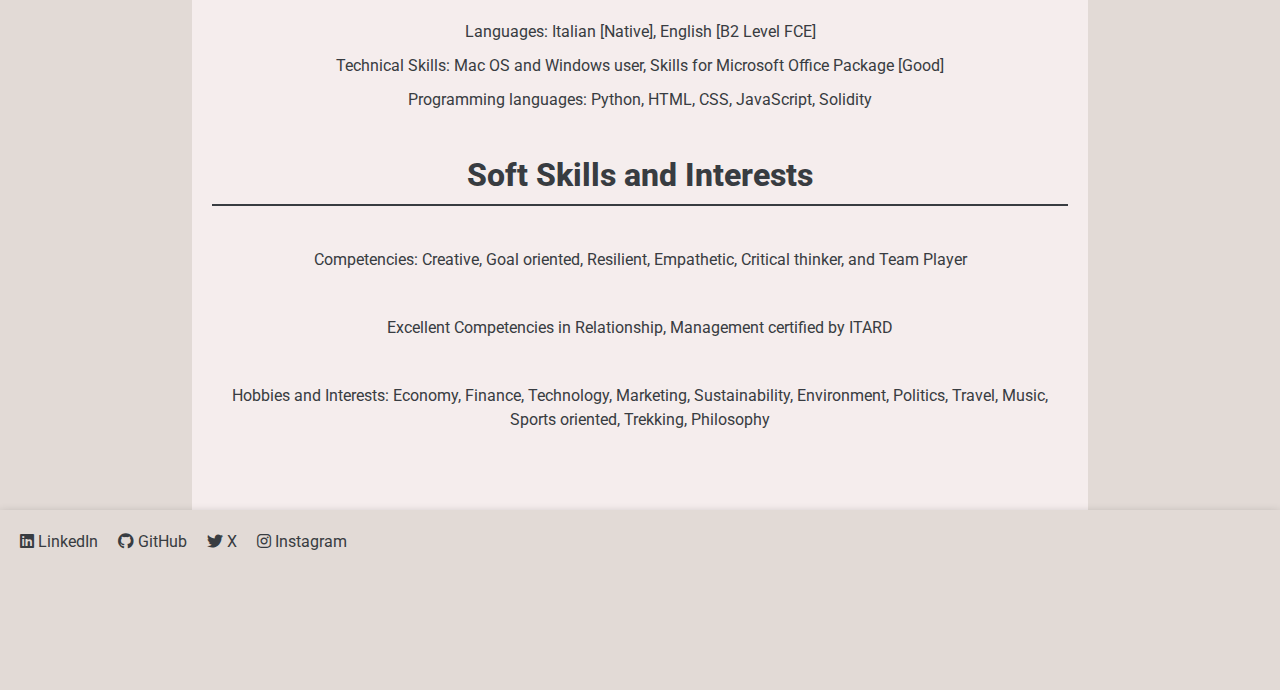
==== commit 52a25a10: "text revisioning" ====
--- a/curriculum.html
+++ b/curriculum.html
@@ -61,7 +61,7 @@
                 <br>
                 <p>Syntralink<br>
                 Copywriter | Remote, Italy July 2024 - January 2025<br>
-                <em>Crafting compelling and effective written articles to drive engagement and education</em></p>
+                <em>Crafting compelling and effective written articles to drive engagement and technical education</em></p>
                 <br>
                 <p>Blockchain Solutions Italy S.r.l.<br>
                 Copywriter | Ferrara, Italy April 2023 – June 2023<br>
--- a/styles.css
+++ b/styles.css
@@ -165,6 +165,7 @@
 }
 
 .menu-items {
+  color: rgb(56, 60, 65);
   display: none;
   position: absolute;
   bottom: 70px;
@@ -442,7 +443,7 @@
   .volontar, .hobbies {
     width: 50%;
     float: left;
-    min-height: 800px;
+    min-height: 1000px;
   }
 }
 @media only screen and (min-width: 961px) {
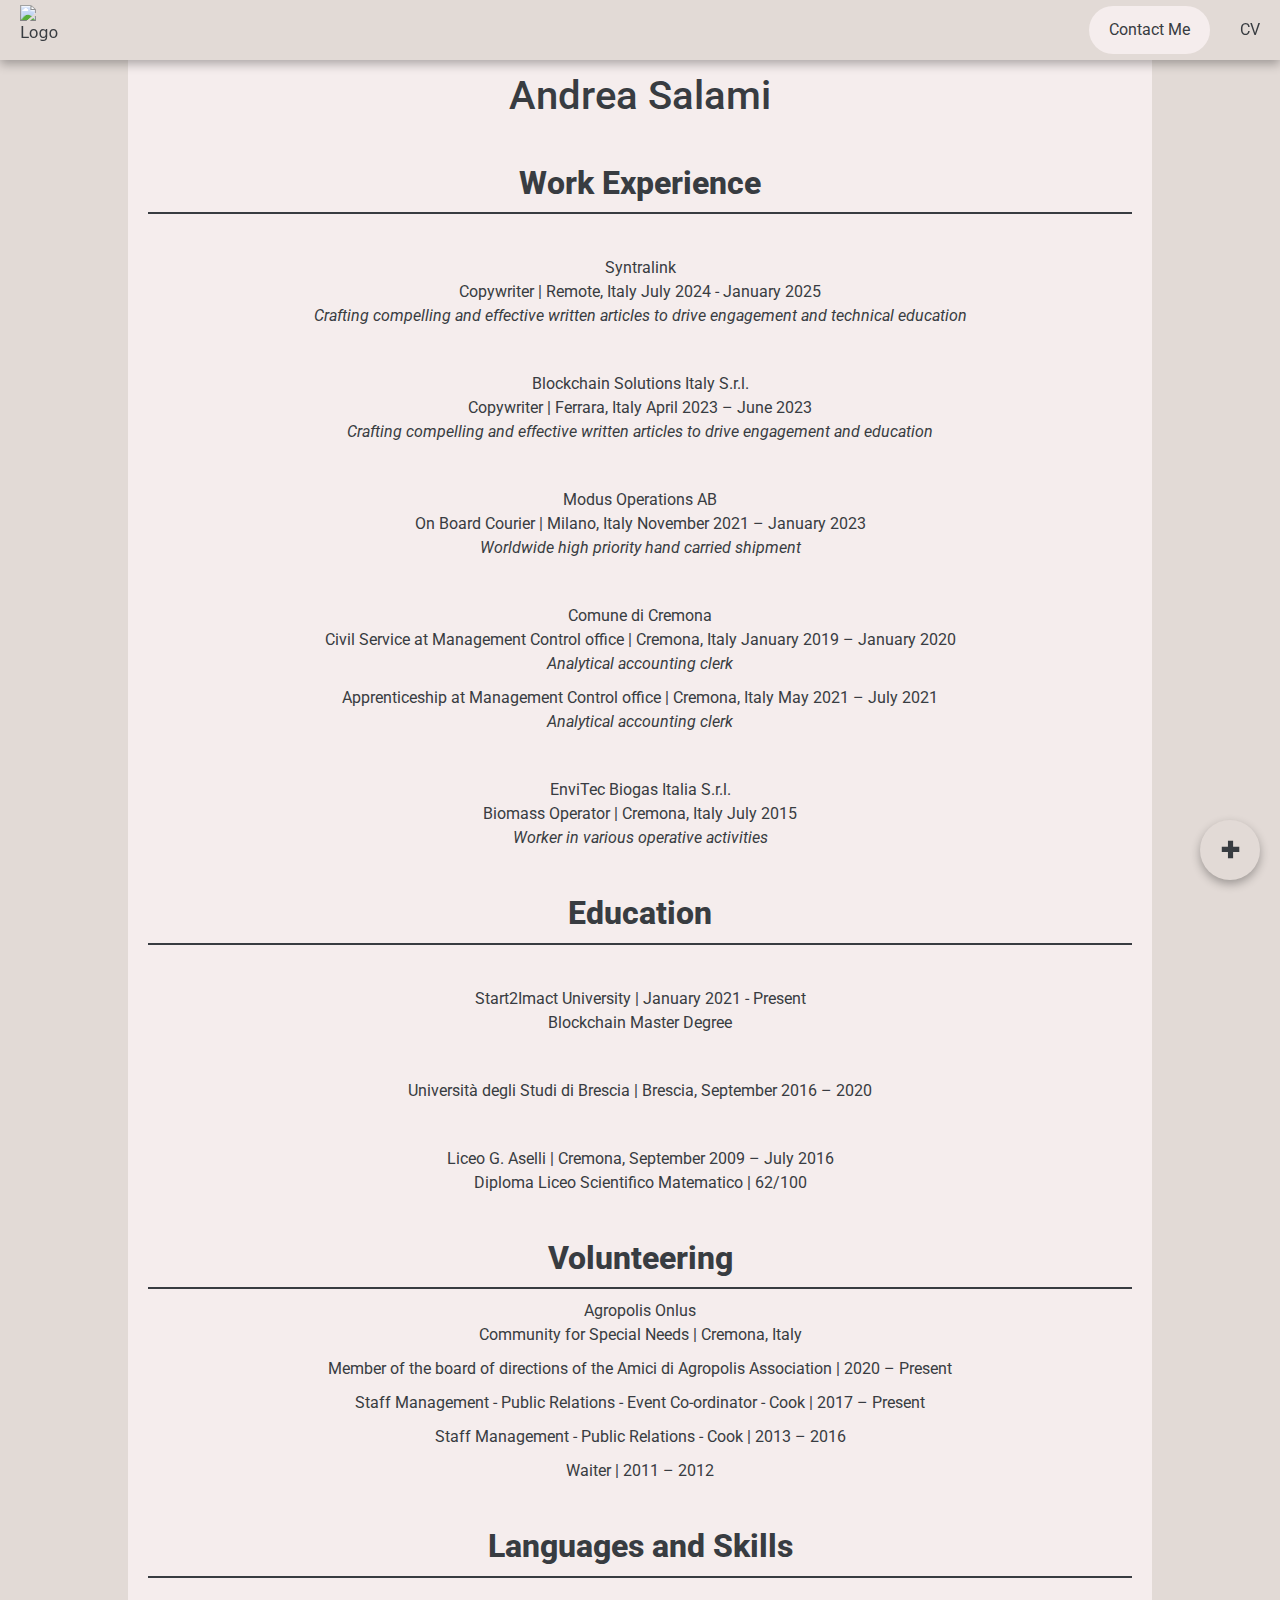
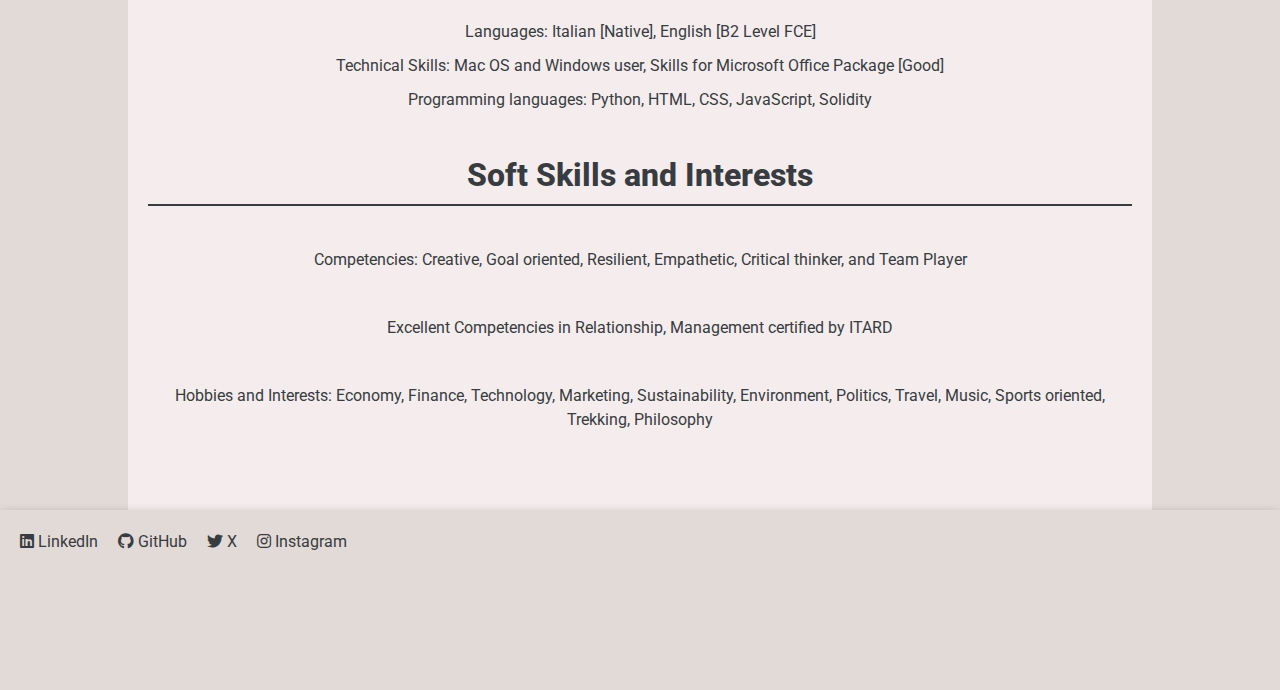
==== commit 52124f74: "new stiky menu icons" ====
--- a/curriculum.html
+++ b/curriculum.html
@@ -12,6 +12,7 @@
     <link rel="preconnect" href="https://fonts.gstatic.com" crossorigin>
     <link href="https://fonts.googleapis.com/css2?family=Roboto:ital,wght@0,100;0,300;0,400;0,500;0,700;0,900;1,100;1,300;1,400;1,500;1,700;1,900&display=swap" rel="stylesheet"> 
     <link rel="stylesheet" href="https://cdnjs.cloudflare.com/ajax/libs/font-awesome/5.15.3/css/all.min.css"> 
+    <link rel="stylesheet" href="https://cdn.jsdelivr.net/npm/bootstrap-icons/font/bootstrap-icons.css">
 
     <meta property="og:title" content="Andrea Salami - Curriculum">
     <meta property="og:description" content="Andrea Salami's Curriculum Vitae">
@@ -128,9 +129,9 @@
         <input type="checkbox" id="menu-toggle">
         <label for="menu-toggle" class="menu-toggle-label"></label>
         <ul class="menu-items">
-            <li><a href="index.html">Home</a></li>
-            <li><a href="form.html">Form</a></li>
-            <li><a href="curriculum.html">CV</a></li>
+            <li><a href="index.html"><i class="bi bi-house-fill"></i></a></li>
+            <li><a href="form.html"><i class="bi bi-chat-text-fill"></i></a></li>
+            <li><a href="curriculum.html"><i class="bi bi-file-earmark-person-fill"></i></a></li>
         </ul>
     </div>
     <nav class="bottom-bar">
--- a/styles.css
+++ b/styles.css
@@ -103,7 +103,7 @@
   background-color: rgb(245, 237, 237);
   color: rgb(245, 237, 237);
   border: none;
-  border-radius: 12px;
+  border-radius: 25px;
 }
 
 .background {
@@ -200,6 +200,10 @@
   box-shadow: 0px 4px 10px 0px rgba(0, 0, 0, 0.3);
 }
 
+.bi {
+  font-size: 20px;
+}
+
 /* From here specific css index */
 .bio, .coding, .volontar, .hobbies {
   display: flex;
@@ -273,7 +277,7 @@
   color: rgb(56, 60, 65);
   padding-top: 0px;
   padding-bottom: 30px;
-  padding-right: 0px;
+  padding-left: 10px;
 }
 
 .volontar, .hobbies {
@@ -304,20 +308,19 @@
 
 /* From here specific css curriculum */
 .curriculum-box {
-  width: 70%;
-  height: -moz-fit-content;
-  height: fit-content;
-  background-color: rgb(245, 237, 237);
-  font-family: "Roboto", sans-serif;
-  color: rgb(56, 60, 65);
-  text-align: center;
-  margin-left: 15%;
-  margin-right: 15%;
+  width: 90%;
+  height: -moz-fit-content;
+  height: fit-content;
+  background-color: rgb(245, 237, 237);
+  font-family: "Roboto", sans-serif;
+  color: rgb(56, 60, 65);
+  text-align: center;
+  margin-left: 5%;
+  margin-right: 10%;
   padding-top: 72px;
   padding-left: 20px;
   padding-right: 20px;
   padding-bottom: 24px;
-  margin-right: 0px;
 }
 
 header {
@@ -352,17 +355,17 @@
 
 /* From here specific css form */
 .compile-box {
-  width: 80%;
-  height: -moz-fit-content;
-  height: fit-content;
-  min-height: 1200px;
-  background-color: rgb(245, 237, 237);
-  color: rgb(56, 60, 65);
+  width: 90%;
+  height: -moz-fit-content;
+  height: fit-content;
+  background-color: rgb(245, 237, 237);
+  color: rgb(56, 60, 65);
+  min-height: 850px;
   border-radius: 3px;
   padding-top: 100px;
   padding-left: 50px;
   padding-right: 30px;
-  margin-left: 10%;
+  margin-left: 5%;
   margin-right: 10%;
   font-family: "Roboto", sans-serif;
   text-align: left;
@@ -422,6 +425,7 @@
   background-color: rgb(56, 60, 65);
   color: rgb(245, 237, 237) !important;
   border: none;
+  border-radius: 25px;
   font-size: medium;
   position: relative;
 }
@@ -443,7 +447,15 @@
   .volontar, .hobbies {
     width: 50%;
     float: left;
-    min-height: 1000px;
+    min-height: 1100px;
+  }
+}
+@media only screen and (min-width: 790px) and (max-width: 960px) {
+  .compile-box {
+    width: 80%;
+    margin-left: 10%;
+    margin-right: 10%;
+    min-height: 1200px;
   }
 }
 @media only screen and (min-width: 961px) {
@@ -457,4 +469,15 @@
     height: 500px;
     float: left;
   }
+  .curriculum-box {
+    width: 80%;
+    margin-left: 10%;
+    margin-right: 10%;
+  }
+  .compile-box {
+    width: 80%;
+    margin-left: 10%;
+    margin-right: 10%;
+    min-height: 1200px;
+  }
 }/*# sourceMappingURL=styles.css.map */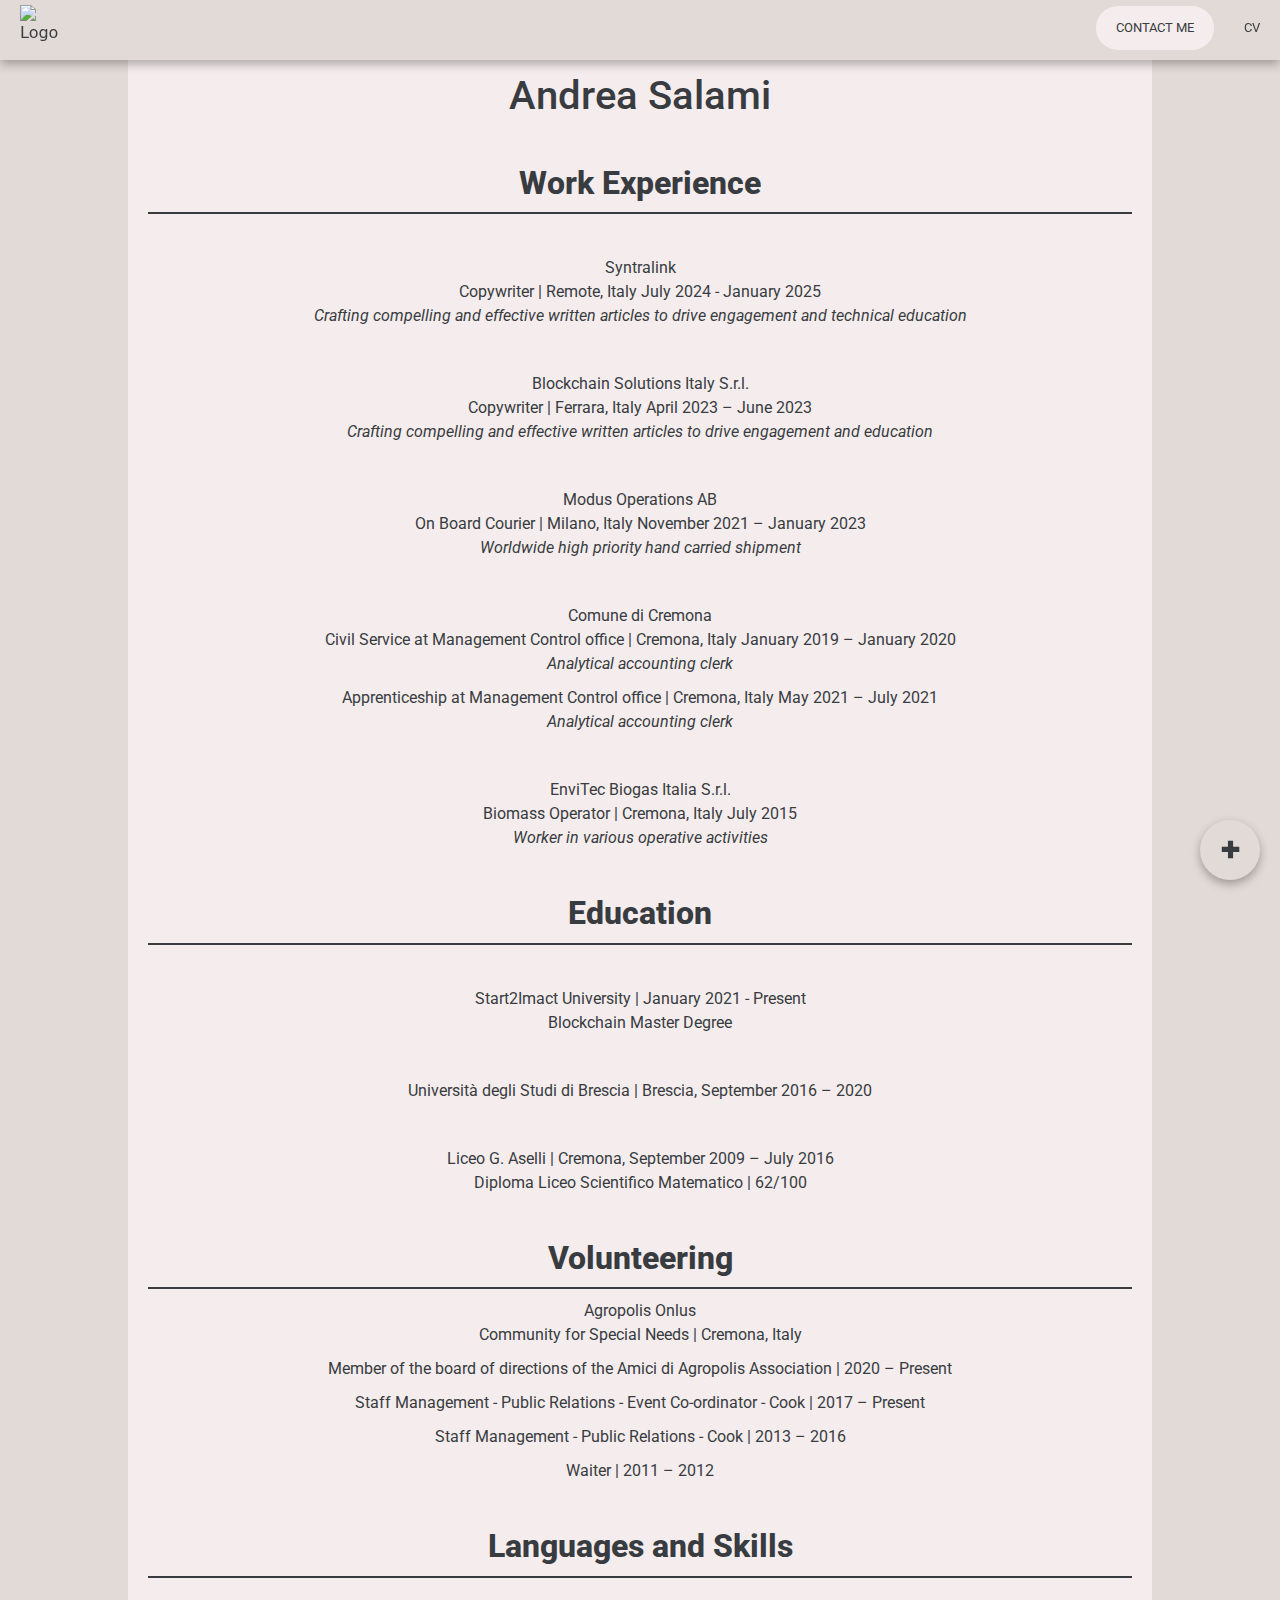
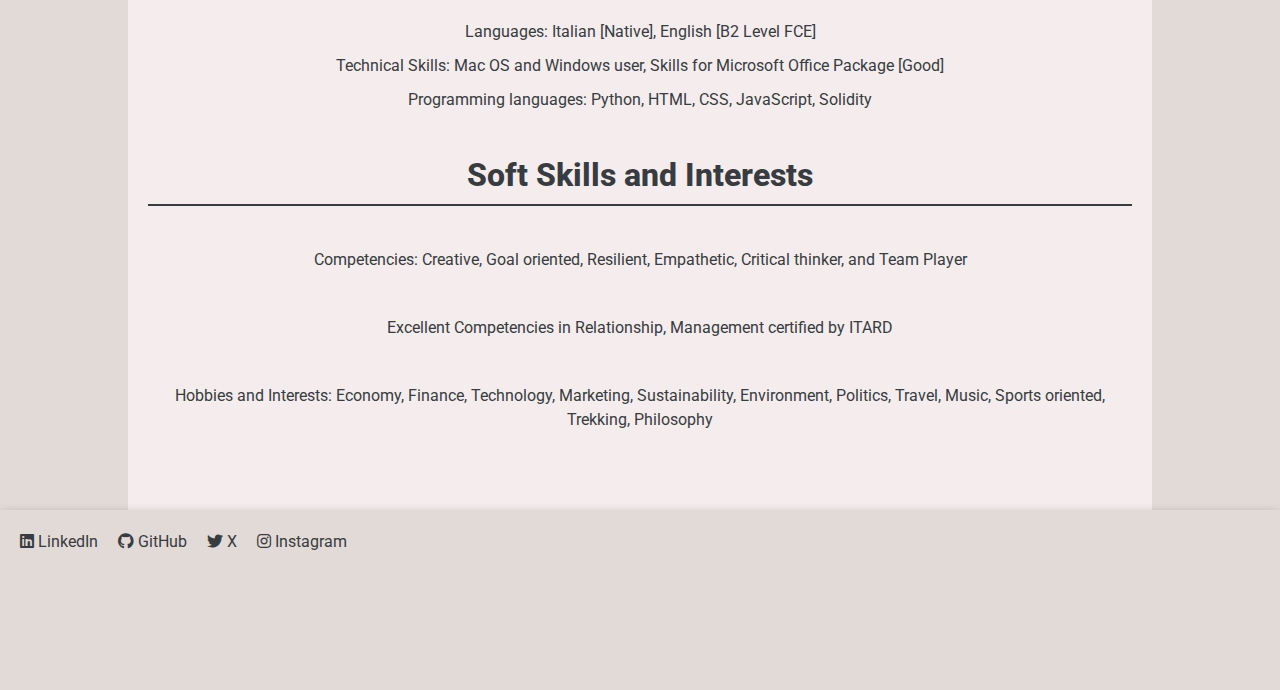
==== commit 0b3b6f5a: "button style change" ====
--- a/curriculum.html
+++ b/curriculum.html
@@ -48,7 +48,7 @@
             <a href="curriculum.html">CV</a>           
         </div>
         <div class="contact">
-            <a href="form.html">Contact Me</a>           
+            <a href="form.html">CONTACT ME</a>           
         </div>
     </nav>
     <div class="background">   
--- a/styles.css
+++ b/styles.css
@@ -62,6 +62,7 @@
   padding: 12px 15px;
   margin: 6px 10px;
   font-family: "Roboto", sans-serif;
+  font-size: small;
   font-weight: 400;
   text-align: center;
   text-decoration: none;
@@ -86,6 +87,7 @@
   padding: 12px 15px;
   margin: 6px 10px;
   font-family: "Roboto", sans-serif;
+  font-size: small;
   font-weight: 400;
   text-align: center;
   text-decoration: none;
@@ -409,6 +411,7 @@
   padding: 12px 15px;
   margin: 6px 10px;
   font-family: "Roboto", sans-serif;
+  font-size: small;
   font-weight: 400;
   text-align: center;
   text-decoration: none;
@@ -426,7 +429,6 @@
   color: rgb(245, 237, 237) !important;
   border: none;
   border-radius: 25px;
-  font-size: medium;
   position: relative;
 }
 
